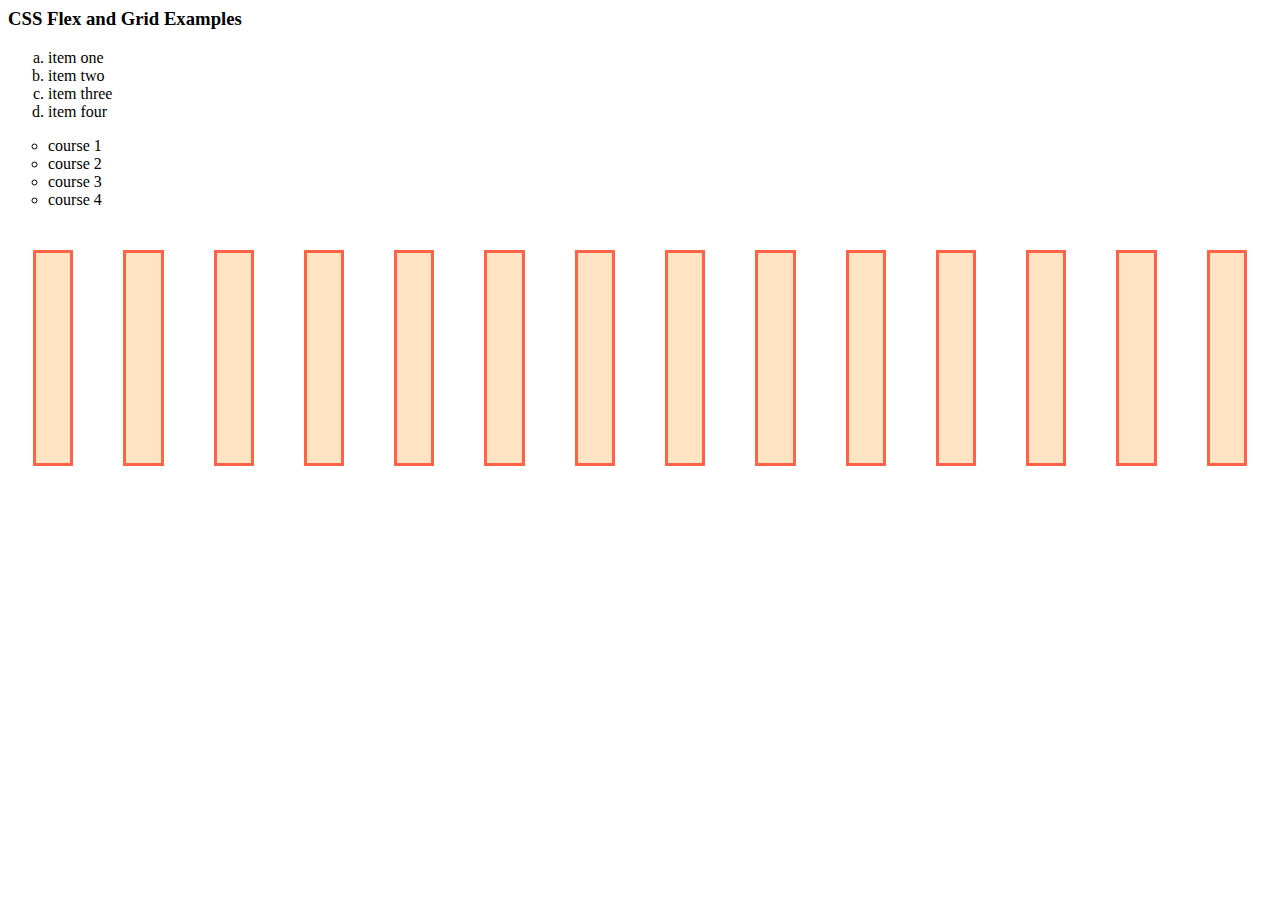
==== blog.html @ faa30672 "new added" ====
<html lang="en">
<head>
    <meta charset="UTF-8">
    <meta name="viewport" content="width=device-width, initial-scale=1.0">
    <title>Document</title>
    <link rel="stylesheet" href="page3.css">
</head>
<body>
    <h3>CSS Flex and Grid Examples</h3>

    <ol type="a">
   <li>item one</li>
   <li>item two</li>
   <li>item three</li>
   <li>item four</li>

    </ol>


    <ul type="circle">
        <li> course 1</li>
        <li> course 2</li>
        <li> course 3</li>
        <li> course 4</li>

    </ul>

    <div class="outer">

       <div class="inner"></div>
       <div class="inner"></div>
       <div class="inner"></div>
       <div class="inner"></div>
       <div class="inner"></div>
       <div class="inner"></div>
       <div class="inner"></div>
       <div class="inner"></div>
       <div class="inner"></div>
       <div class="inner"></div>

       <div class="inner"></div>
       <div class="inner"></div>
       <div class="inner"></div>
       <div class="inner"></div>


    </div>
    
</body>
</html>
---- page3.css ----
.inner {
    height: 200px;
    border: 3px solid tomato; 
    background-color: bisque;
    width: 200px; 
    margin: 25px;
    padding: 5px;

}

 .outer {
    display: flex;
}
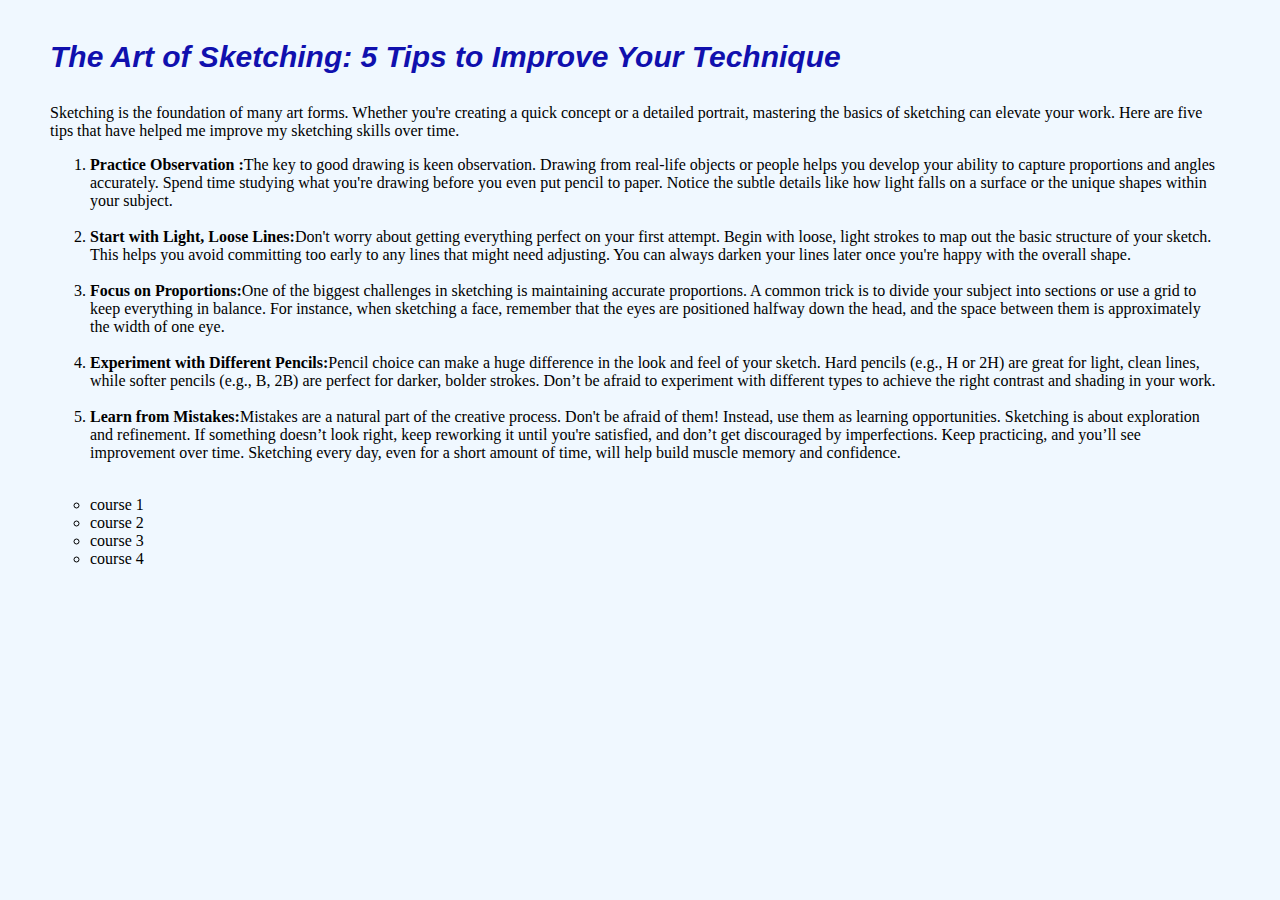
==== commit 1a70084c: "oct23 commit" ====
--- a/blog.html
+++ b/blog.html
@@ -3,16 +3,37 @@
     <meta charset="UTF-8">
     <meta name="viewport" content="width=device-width, initial-scale=1.0">
     <title>Document</title>
-    <link rel="stylesheet" href="page3.css">
+    <link rel="stylesheet" href="blog.css">
 </head>
 <body>
-    <h3>CSS Flex and Grid Examples</h3>
+    
+    <p><h3 style="font-size:30px;"><b>The Art of Sketching: 5 Tips to Improve Your Technique</b></h3>
+        Sketching is the foundation of many art forms. Whether you're creating a 
+        quick concept or a detailed portrait, mastering the basics of sketching can
+         elevate your work. Here are five tips that have helped me improve my sketching skills over time.</p>
 
-    <ol type="a">
-   <li>item one</li>
-   <li>item two</li>
-   <li>item three</li>
-   <li>item four</li>
+    <ol type="1">
+   <li><b>Practice Observation :</b>The key to good drawing is keen observation.
+     Drawing from real-life objects or people helps you develop your ability to capture
+      proportions and angles accurately. Spend time studying what you're drawing before you 
+      even put pencil to paper. Notice the subtle details like how light falls on a surface
+       or the unique shapes within your subject.</li><br>
+   <li><b>Start with Light, Loose Lines:</b>Don't worry about getting everything perfect on your first attempt.
+     Begin with loose, light strokes to map out the basic structure of your sketch. This helps you avoid committing 
+     too early to any lines that might need adjusting. You can always darken your lines later once you're happy with
+      the overall shape.</li><br>
+   <li><b>Focus on Proportions:</b>One of the biggest challenges in sketching is maintaining accurate proportions.
+     A common trick is to divide your subject into sections or use a grid to keep everything in balance.
+      For instance, when sketching a face, remember that the eyes are positioned halfway down the head, 
+      and the space between them is approximately the width of one eye.</li><br>
+   <li><b>Experiment with Different Pencils:</b>Pencil choice can make a huge difference in the look and feel of your sketch.
+     Hard pencils (e.g., H or 2H) are great for light, clean lines, while softer pencils (e.g., B, 2B) are perfect for darker,
+      bolder strokes. Don’t be afraid to experiment with different types to achieve the right contrast and shading in your work.</li><br>
+   <li><b>Learn from Mistakes:</b>Mistakes are a natural part of the creative process. Don't be afraid of
+     them! Instead, use them as learning opportunities. Sketching is about exploration and refinement. 
+     If something doesn’t look right, keep reworking it until you're satisfied, and don’t get discouraged by imperfections.
+     Keep practicing, and you’ll see improvement over time. Sketching every day, even for a short amount of time, 
+    will help build muscle memory and confidence.</li><br>
 
     </ol>
 
--- a/blog.css
+++ b/blog.css
@@ -0,0 +1,13 @@
+body{
+    padding: 10px 10px 10px;
+    margin-top: 30px;
+    margin-left: 40px;
+    margin-right: 50px;
+    background-color: aliceblue;
+}
+
+h3{
+    color: rgb(16, 16, 174);
+    font-family: Arial, Helvetica, sans-serif;
+    font-style: italic;
+}
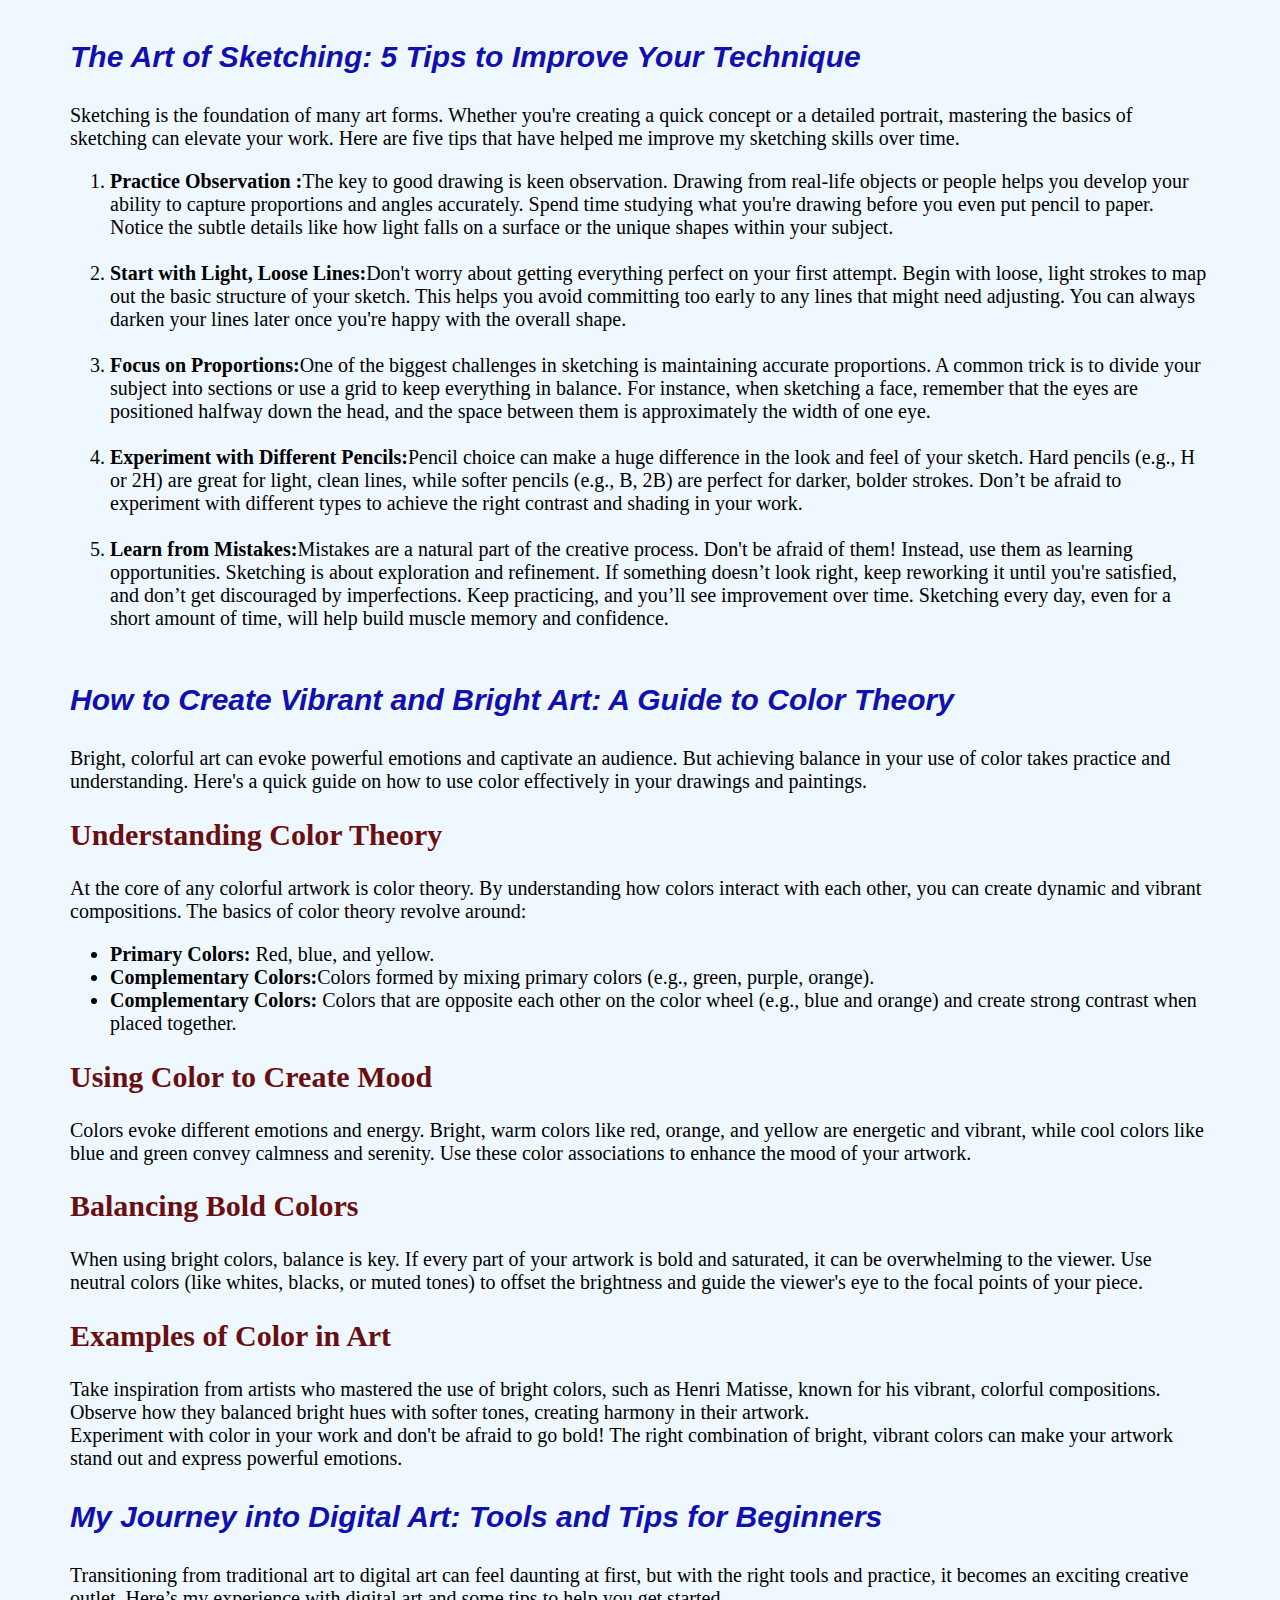
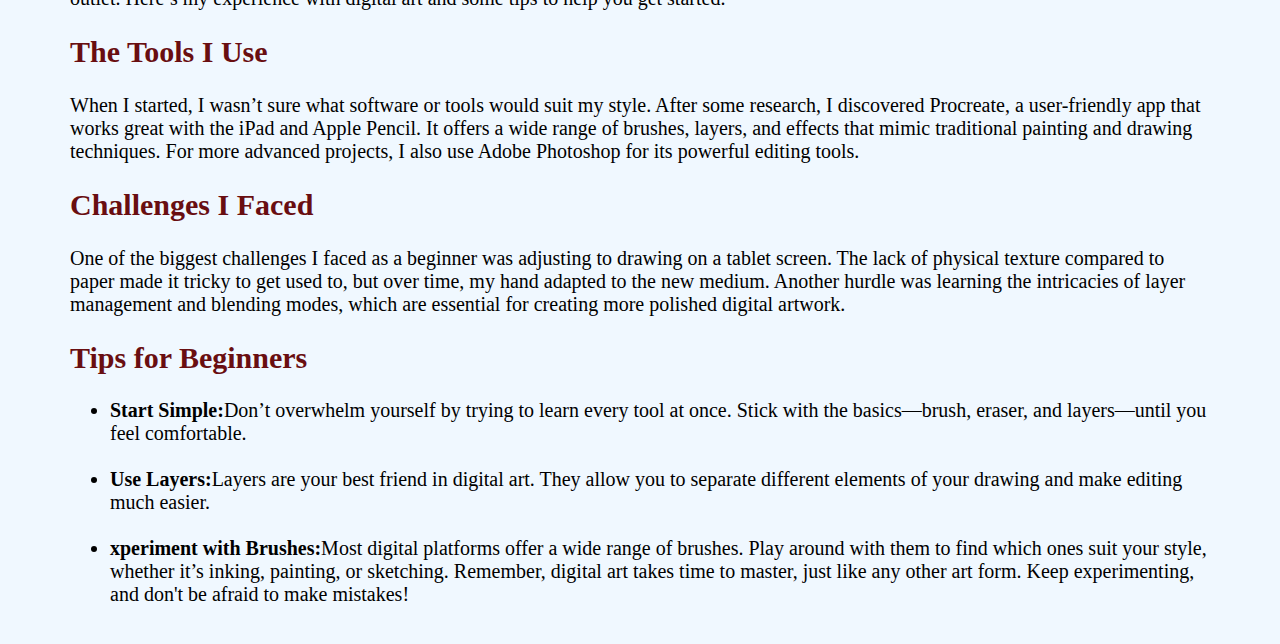
==== commit b74cd6ad: "added oct24" ====
--- a/blog.html
+++ b/blog.html
@@ -7,7 +7,7 @@
 </head>
 <body>
     
-    <p><h3 style="font-size:30px;"><b>The Art of Sketching: 5 Tips to Improve Your Technique</b></h3>
+    <p><h3><b>The Art of Sketching: 5 Tips to Improve Your Technique</b></h3>
         Sketching is the foundation of many art forms. Whether you're creating a 
         quick concept or a detailed portrait, mastering the basics of sketching can
          elevate your work. Here are five tips that have helped me improve my sketching skills over time.</p>
@@ -37,14 +37,62 @@
 
     </ol>
 
+    <h3>How to Create Vibrant and Bright Art: A Guide to Color Theory</h3>
+    <p>Bright, colorful art can evoke powerful emotions and captivate an audience. But achieving balance in your use of color takes practice and understanding. Here's a quick guide on how to use color effectively in your drawings and paintings.
 
-    <ul type="circle">
-        <li> course 1</li>
-        <li> course 2</li>
-        <li> course 3</li>
-        <li> course 4</li>
+        <h2>Understanding Color Theory</h2>
+        At the core of any colorful artwork is color theory. By understanding
+         how colors interact with each other, you can create dynamic and vibrant compositions. 
+         The basics of color theory revolve around:
+    <ul type="circular">
+        <li><b> Primary Colors:</b> Red, blue, and yellow.</li>
+        <li> <b>Complementary Colors:</b>Colors formed by mixing primary colors (e.g., green, purple, orange).</li>
+        <li><b> Complementary Colors:</b> Colors that are opposite each other on the color wheel (e.g., blue and orange) 
+            and create strong contrast when placed together.</li>
+       
 
     </ul>
+   <h2> Using Color to Create Mood</h2>
+Colors evoke different emotions and energy. Bright, warm colors like red, orange, 
+and yellow are energetic and vibrant, while cool colors like blue and green convey
+ calmness and serenity. Use these color associations to enhance the mood of your artwork.
+
+<h2>Balancing Bold Colors</h2>
+When using bright colors, balance is key. If every part of your artwork is bold and 
+saturated, it can be overwhelming to the viewer. Use neutral colors (like whites, blacks, or muted tones) 
+to offset the brightness and guide the viewer's eye to the focal points of your piece.
+
+<h2>Examples of Color in Art</h2>
+Take inspiration from artists who mastered the use of bright colors, such as Henri Matisse, 
+known for his vibrant, colorful compositions. Observe how they balanced bright hues with softer tones, 
+creating harmony in their artwork.<br>
+
+Experiment with color in your work and don't be afraid to go bold! The right combination of bright, 
+vibrant colors can make your artwork stand out and express powerful emotions.
+</p>
+<p><h3><b>My Journey into Digital Art: Tools and Tips for Beginners</b></h3>
+    Transitioning from traditional art to digital art can feel daunting at first, but with the right tools and practice, it becomes an exciting creative outlet. Here’s my experience with digital art and some tips to help you get started.
+
+<h2>The Tools I Use</h2>
+When I started, I wasn’t sure what software or tools would suit my style. After some research, I discovered Procreate, a user-friendly app that works great with the iPad and Apple Pencil. It offers a wide range of brushes, layers, and effects that mimic traditional painting and drawing techniques. For more advanced projects, I also use Adobe Photoshop for its powerful editing tools.
+
+<h2>Challenges I Faced</h2>
+One of the biggest challenges I faced as a beginner was adjusting to drawing on a tablet screen. The lack of physical texture compared to paper made it tricky to get used to, but over time, my hand adapted to the new medium. Another hurdle was learning the intricacies of layer management and blending modes, which are essential for creating more polished digital artwork.
+
+<h2>Tips for Beginners</h2>
+<ul type="circular">
+    <li><b>Start Simple:</b>Don’t overwhelm yourself by trying to learn every tool at once. 
+        Stick with the basics—brush, eraser, and layers—until you feel comfortable.</li><br>
+    <li><b>Use Layers:</b>Layers are your best friend in digital art. They allow you to separate 
+        different elements of your drawing and make editing much easier.</li><br>
+    <li><b>xperiment with Brushes:</b>Most digital platforms offer a wide range of brushes. 
+        
+        Play around with them to find which ones suit your style, whether it’s inking, painting, or sketching.
+        Remember, digital art takes time to master, just like any other art form. Keep experimenting, and don't be afraid to make mistakes!</li>
+</ul>
+
+</p>
+
 
     <div class="outer">
 
--- a/blog.css
+++ b/blog.css
@@ -1,13 +1,20 @@
 body{
     padding: 10px 10px 10px;
     margin-top: 30px;
-    margin-left: 40px;
-    margin-right: 50px;
+    margin-left: 60px;
+    margin-right: 60px;
     background-color: aliceblue;
+    font-size: 20px;
+    text-align:left;
 }
 
 h3{
     color: rgb(16, 16, 174);
     font-family: Arial, Helvetica, sans-serif;
+    font-size: 30px;
     font-style: italic;
 }
+
+h2{
+    color: rgb(105, 14, 17);
+}
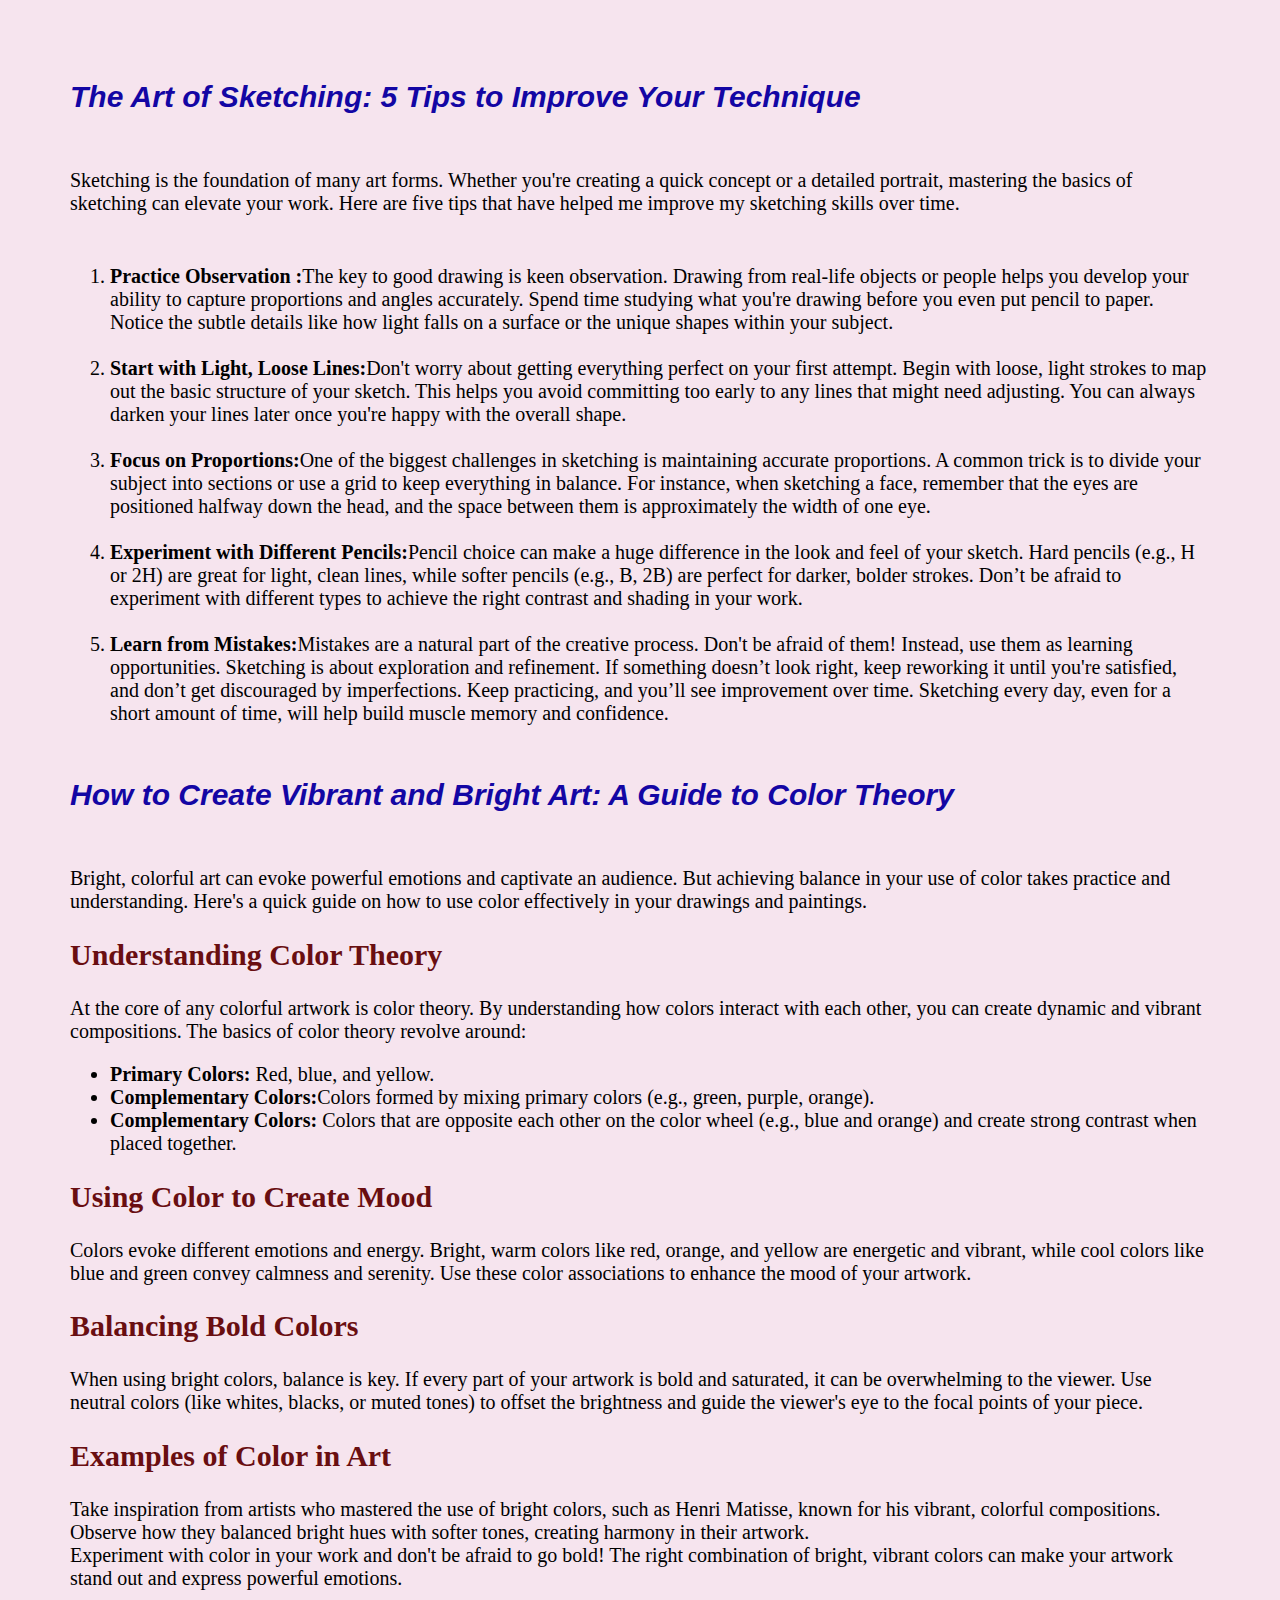
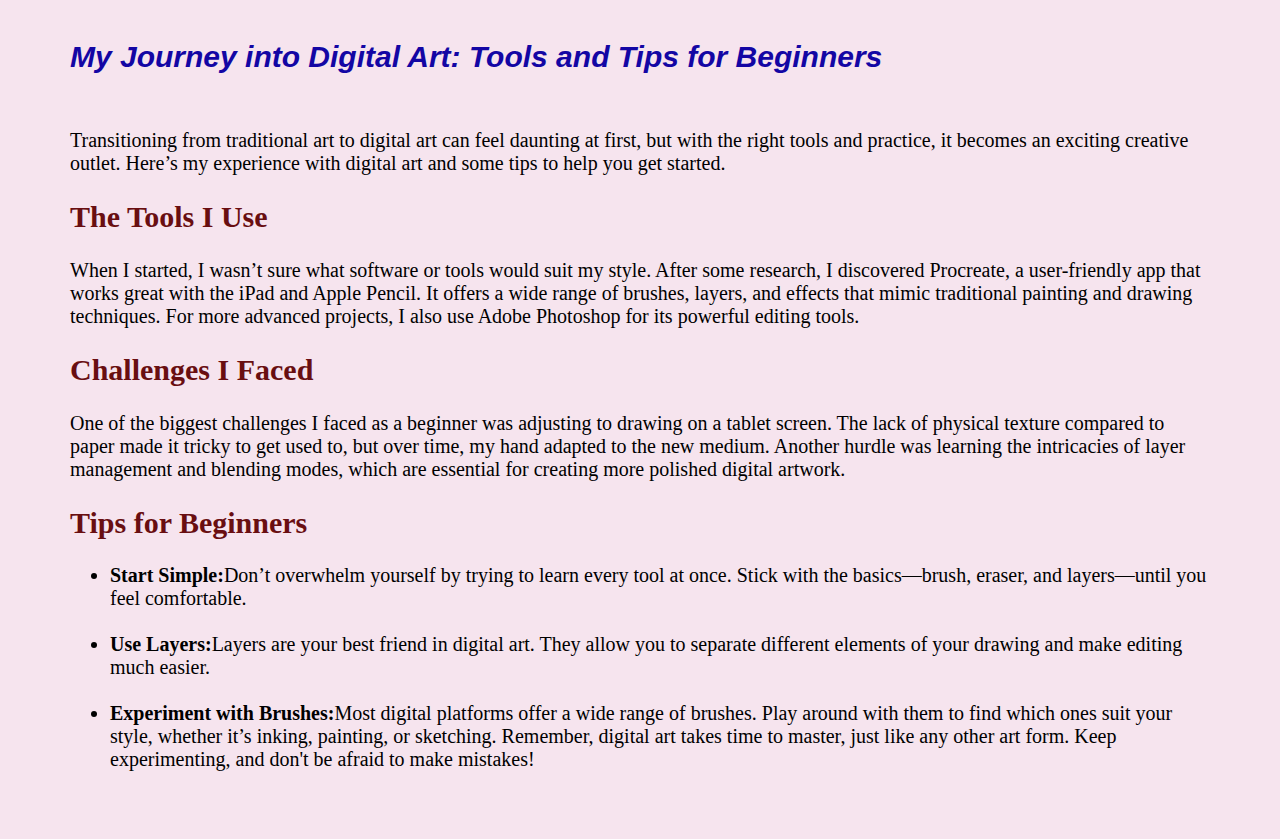
==== commit 782d050c: "oct24 new added" ====
--- a/blog.html
+++ b/blog.html
@@ -85,35 +85,13 @@
         Stick with the basics—brush, eraser, and layers—until you feel comfortable.</li><br>
     <li><b>Use Layers:</b>Layers are your best friend in digital art. They allow you to separate 
         different elements of your drawing and make editing much easier.</li><br>
-    <li><b>xperiment with Brushes:</b>Most digital platforms offer a wide range of brushes. 
+    <li><b>Experiment with Brushes:</b>Most digital platforms offer a wide range of brushes. 
         
         Play around with them to find which ones suit your style, whether it’s inking, painting, or sketching.
         Remember, digital art takes time to master, just like any other art form. Keep experimenting, and don't be afraid to make mistakes!</li>
 </ul>
 
 </p>
-
-
-    <div class="outer">
-
-       <div class="inner"></div>
-       <div class="inner"></div>
-       <div class="inner"></div>
-       <div class="inner"></div>
-       <div class="inner"></div>
-       <div class="inner"></div>
-       <div class="inner"></div>
-       <div class="inner"></div>
-       <div class="inner"></div>
-       <div class="inner"></div>
-
-       <div class="inner"></div>
-       <div class="inner"></div>
-       <div class="inner"></div>
-       <div class="inner"></div>
-
-
-    </div>
     
 </body>
 </html>--- a/blog.css
+++ b/blog.css
@@ -1,20 +1,24 @@
 body{
     padding: 10px 10px 10px;
-    margin-top: 30px;
+    margin-top: 20px;
     margin-left: 60px;
     margin-right: 60px;
-    background-color: aliceblue;
+    background-color:rgb(246, 228, 238);
     font-size: 20px;
     text-align:left;
 }
 
 h3{
-    color: rgb(16, 16, 174);
+    color: rgb(19, 6, 164);
     font-family: Arial, Helvetica, sans-serif;
     font-size: 30px;
     font-style: italic;
+    margin-bottom: 55px;
 }
 
 h2{
     color: rgb(105, 14, 17);
 }
+P{
+    margin-top: 50PX;
+}
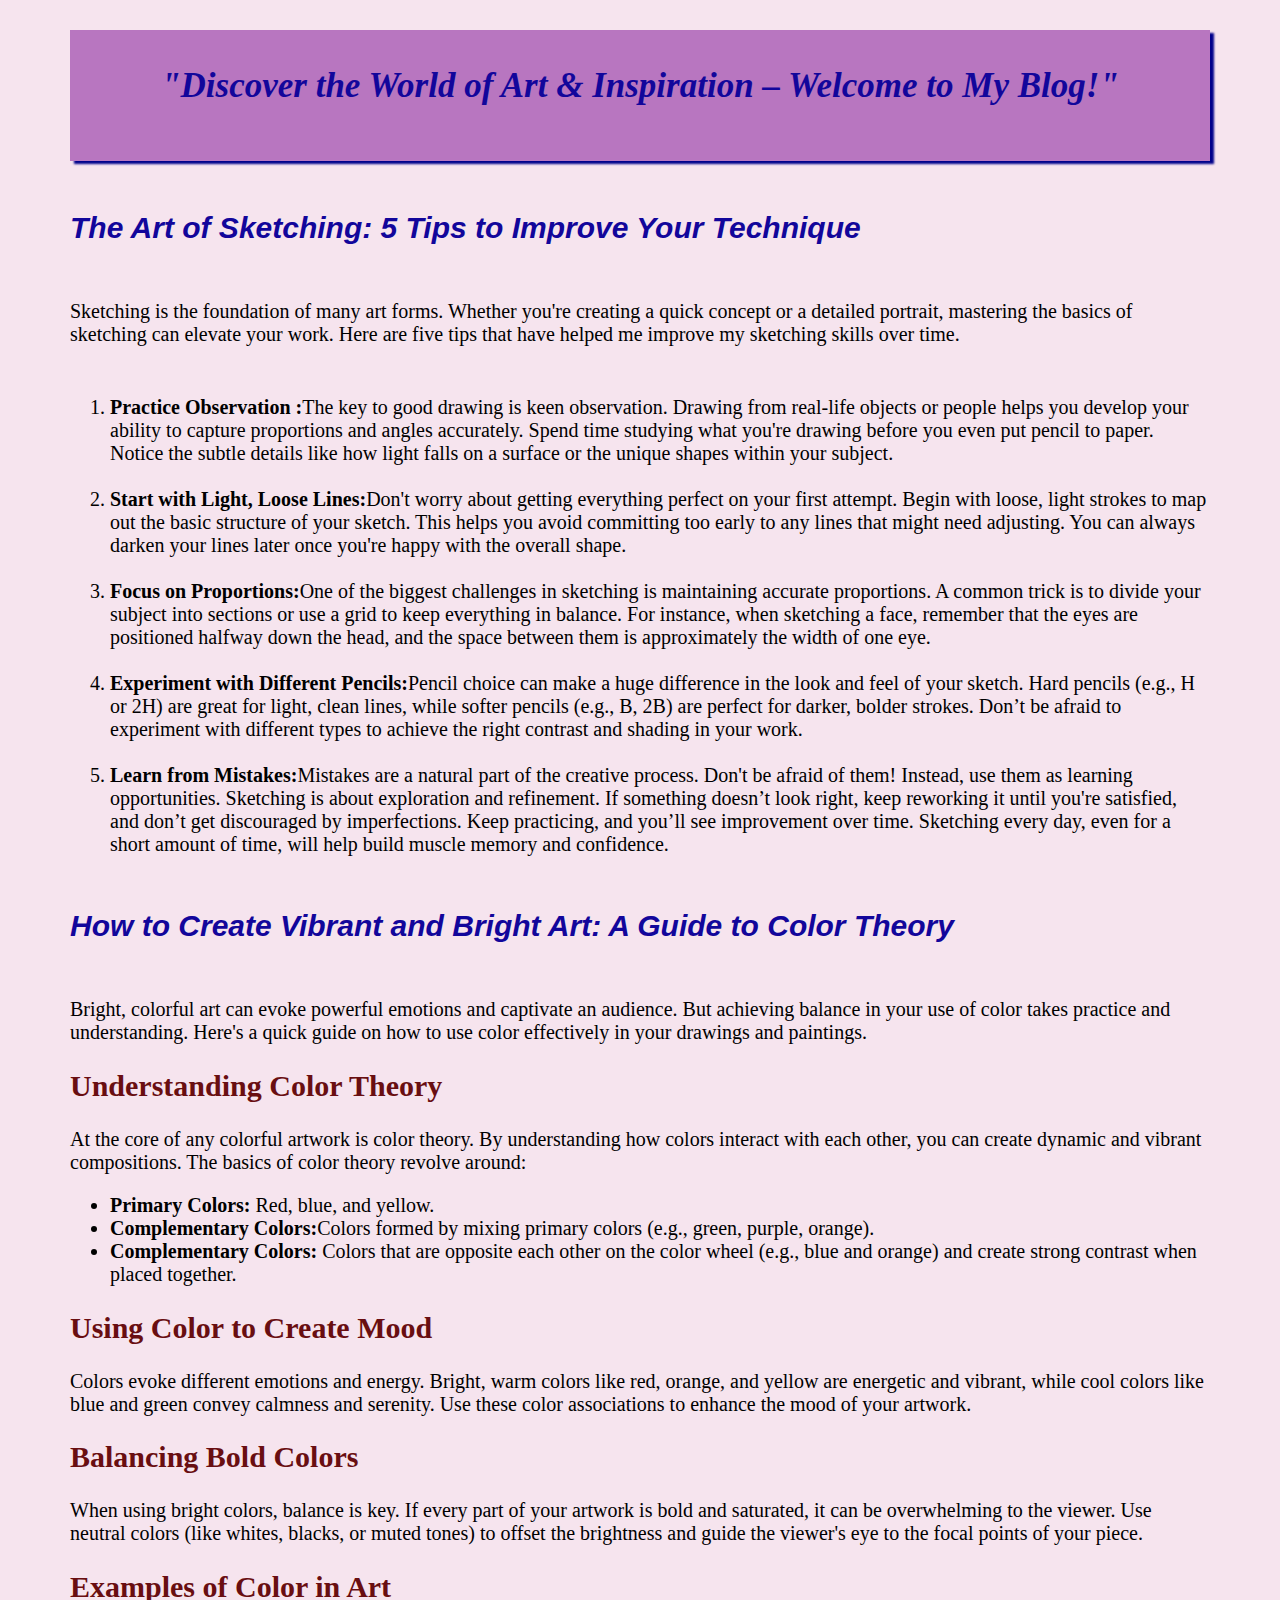
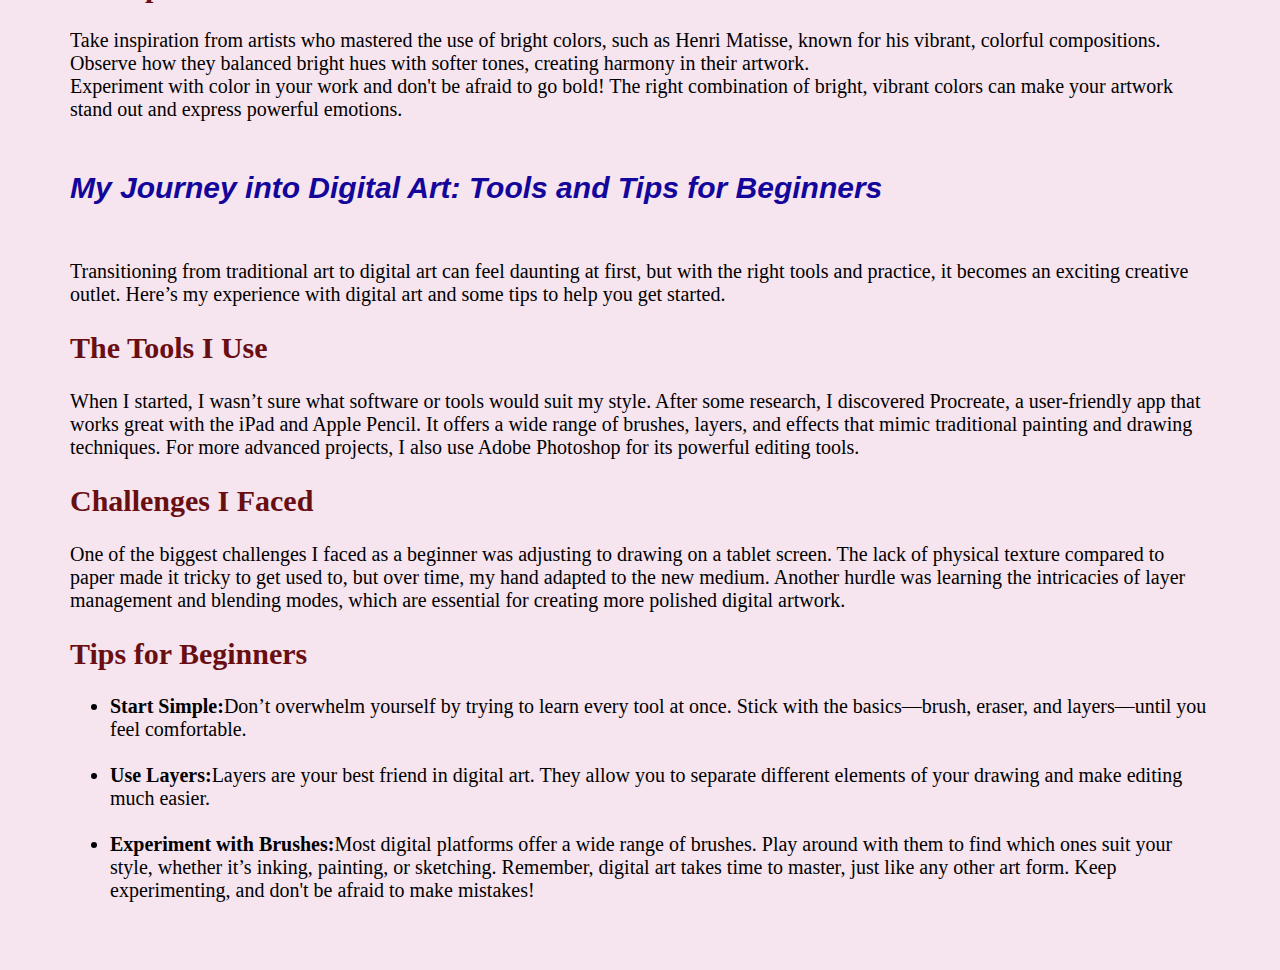
==== commit 69de9b06: "25oct" ====
--- a/blog.html
+++ b/blog.html
@@ -6,7 +6,9 @@
     <link rel="stylesheet" href="blog.css">
 </head>
 <body>
-    
+    <nav class="navbar">
+    <h3 style="font-family: cursive; text-align: center; font-size: 35px;">"Discover the World of Art & Inspiration – Welcome to My Blog!"<b></b></h3>
+    </nav>
     <p><h3><b>The Art of Sketching: 5 Tips to Improve Your Technique</b></h3>
         Sketching is the foundation of many art forms. Whether you're creating a 
         quick concept or a detailed portrait, mastering the basics of sketching can
--- a/blog.css
+++ b/blog.css
@@ -9,7 +9,7 @@
 }
 
 h3{
-    color: rgb(19, 6, 164);
+    color: rgb(18, 6, 155);
     font-family: Arial, Helvetica, sans-serif;
     font-size: 30px;
     font-style: italic;
@@ -22,3 +22,10 @@
 P{
     margin-top: 50PX;
 }
+.navbar{
+    background-color: rgb(184, 118, 192);
+    padding:0.5px 0;
+    box-shadow: 4px 3px 2px darkblue;
+    
+
+ }